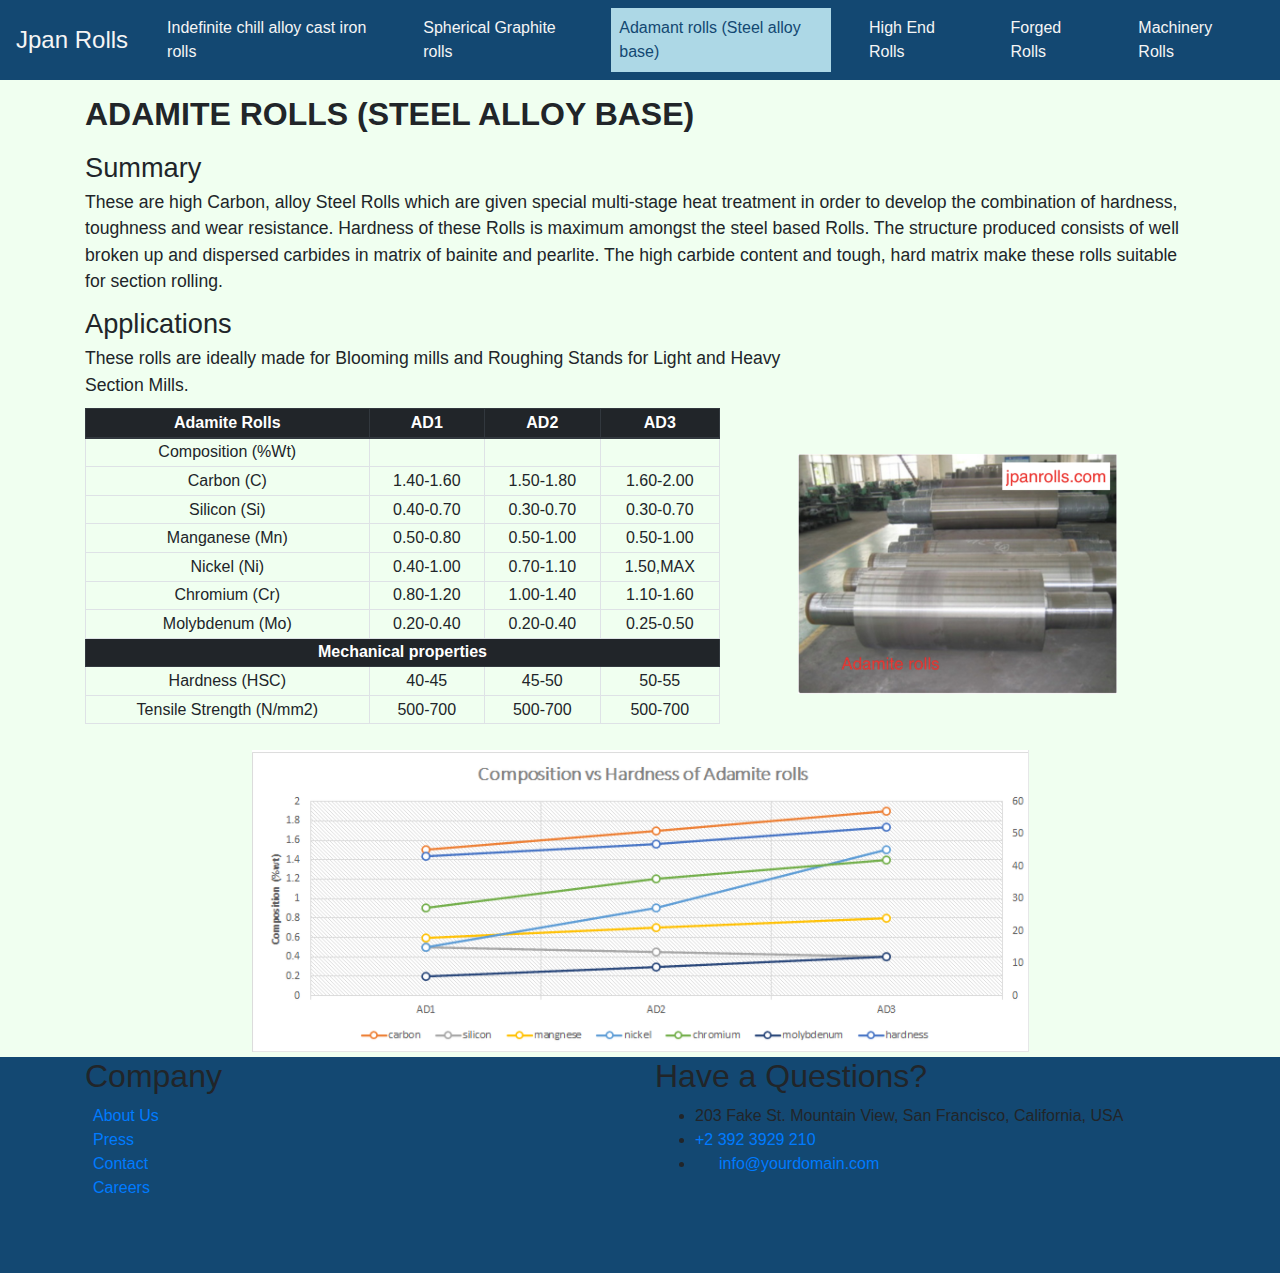
==== adamite/index.html @ 57337b40 "Added individual product pages" ====
<html lang="en">
<head>
    <meta charset="UTF-8">
    <meta name="viewport" content="width=device-width, initial-scale=1.0">
    <title>Jpan Rolls</title>

    <link rel="stylesheet" href="https://maxcdn.bootstrapcdn.com/bootstrap/4.0.0/css/bootstrap.min.css" integrity="sha384-Gn5384xqQ1aoWXA+058RXPxPg6fy4IWvTNh0E263XmFcJlSAwiGgFAW/dAiS6JXm" crossorigin="anonymous">
    <link rel="stylesheet" href="./style.css">

</head>
<body>


<nav class="navbar navbar-expand-lg navbar-light fixed-top" id="navbar">
    <a class="navbar-brand" href="#">Jpan Rolls</a>
    <button class="navbar-toggler" type="button" data-toggle="collapse" data-target="#navbarNavAltMarkup" aria-controls="navbarNavAltMarkup" aria-expanded="false" aria-label="Toggle navigation">
        <span class="navbar-toggler-icon"></span>
    </button>
    <div class="collapse navbar-collapse justify-content-center" id="navbarNavAltMarkup">
        <div class="navbar-nav">
            <a class="nav-item nav-link mr-2 ml-2" href="#">Indefinite chill alloy cast iron rolls <span class="sr-only">(current)</span></a>
            <a class="nav-item nav-link mr-2 ml-2" onclick="scrollto('about-us')">Spherical Graphite rolls</a>
            <a class="nav-item nav-link active mr-2 ml-2" onclick="scrollto('product-names')">Adamant rolls (Steel alloy base)</a>
            <a class="nav-item nav-link mr-2 ml-2" onclick="scrollto('performance')">High End Rolls</a>
            <a class="nav-item nav-link mr-2 ml-2" onclick="scrollto('quality')">Forged Rolls</a>
            <a class="nav-item nav-link mr-2 ml-2" onclick="scrollto('quality')">Machinery Rolls</a>
        </div>
    </div>
</nav>

<!-- <div class="landing mt-5">
    
    <div class="container lander-content">
        <h1 class="tagline">leading manufactures and suppliers of Rolls in india</h1>
    </div>
    
</div> -->

<!-- <div class="products-wrapper">
    <div class="row products-names  d-flex justify-content-center">
        <div class="col-6 product-box pdt-heading d-flex justify-content-center">
            <div class="row">
                <div class="col-12 d-flex justify-content-center pdt-number">
                    Products
                </div>
            </div>
        </div>

        <div class="col-3 product-box pdt-odd d-flex justify-content-center">
            <div class="row">
                <div class="col-12 d-flex justify-content-center pdt-number">
                    01
                </div>
                <div class="col-12 d-flex justify-content-center pdt-name">
                    Indefinite chill alloy cast iron rolls
                </div>
            </div>
        </div>

        <div class="col-3 product-box pdt-even d-flex justify-content-center">
            <div class="row">
                <div class="col-12 d-flex justify-content-center pdt-number">
                    02
                </div>
                <div class="col-12 d-flex justify-content-center pdt-name">
                    Spherical graphite rolls
                </div>
            </div>
        </div>

        <div class="col-3 product-box pdt-even d-flex justify-content-center">
            <div class="row">
                <div class="col-12 d-flex justify-content-center pdt-number">
                    03
                </div>
                <div class="col-12 d-flex justify-content-center pdt-name">
                    Adamant rolls (Steel alloy base)
                </div>
            </div>
        </div>

        <div class="col-3 product-box pdt-odd d-flex justify-content-center">
            <div class="row">
                <div class="col-12 d-flex justify-content-center pdt-number">
                    04
                </div>
                <div class="col-12 d-flex justify-content-center pdt-name">
                    High end rolls: Tungsten carbide rolls & HSS rolls

                </div>
            </div>
        </div>

        <div class="col-3 product-box pdt-even d-flex justify-content-center">
            <div class="row">
                <div class="col-12 d-flex justify-content-center pdt-number">
                    05
                </div>
                <div class="col-12 d-flex justify-content-center pdt-name">
                    Forged Rolls
                </div>
            </div>
        </div>

        <div class="col-3 product-box pdt-odd d-flex justify-content-center">
            <div class="row">
                <div class="col-12 d-flex justify-content-center pdt-number">
                    06
                </div>
                <div class="col-12 d-flex justify-content-center pdt-name">
                    Machinery rolls 
                </div>
            </div>
        </div>
    </div>
</div> -->

<!-- <div class="products-wrapper-1 mb-5" id="product-names">
    <div class="row products-names d-flex justify-content-center">
        <div class="col-3 product-box pdt-heading d-flex justify-content-center">
            <div class="row">
                <div class="col-12 d-flex justify-content-center pdt-number">
                    Products
                </div>
            </div>
        </div>

        <div class="col-3 product-box d-flex justify-content-center">
            <div class="row">
                <div class="col-12 pdt-odd d-flex justify-content-center" onclick="showInfo(1)">
                    <div class="row d-flex justify-content-center">
                        <div class="col-12 d-flex justify-content-center pdt-number">
                            01
                        </div>
                        <div class="col-12 d-flex justify-content-center pdt-name">
                            Indefinite chill alloy cast iron rolls
                        </div>
                    </div>
                </div>

                <div class="col-12 pdt-even d-flex justify-content-center" onclick="showInfo(4, 5)">
                    <div class="row d-flex justify-content-center">
                        <div class="col-12 d-flex justify-content-center pdt-number">
                            04
                        </div>
                        <div class="col-12 d-flex justify-content-center pdt-name">
                            High end rolls: Tungsten carbide rolls & HSS rolls
                        </div>
                    </div>
                </div>
            </div>
        </div>

        <div class="col-3 product-box d-flex justify-content-center">
            <div class="row">
                <div class="col-12 pdt-even d-flex justify-content-center" onclick="showInfo(2)">
                    <div class="row d-flex justify-content-center">
                        <div class="col-12 d-flex justify-content-center pdt-number">
                            02
                        </div>
                        <div class="col-12 d-flex justify-content-center pdt-name">
                            Spherical Graphite rolls
                        </div>
                    </div>
                </div>

                <div class="col-12 pdt-odd d-flex justify-content-center" onclick="showInfo(6)">
                    <div class="row d-flex justify-content-center">
                        <div class="col-12 d-flex justify-content-center pdt-number">
                            05
                        </div>
                        <div class="col-12 d-flex justify-content-center pdt-name">
                            Forged Rolls
                        </div>
                    </div>
                </div>
            </div>
        </div>

        <div class="col-3 product-box d-flex justify-content-center">
            <div class="row">
                <div class="col-12 pdt-odd d-flex justify-content-center" onclick="showInfo(3)">
                    <div class="row d-flex justify-content-center">
                        <div class="col-12 d-flex justify-content-center pdt-number">
                            03
                        </div>
                        <div class="col-12 d-flex justify-content-center pdt-name">
                            Adamant rolls (Steel alloy base) 
                        </div>
                    </div>
                </div>

                <div class="col-12 pdt-even d-flex justify-content-center" onclick="showInfo(7)">
                    <div class="row d-flex justify-content-center">
                        <div class="col-12 d-flex justify-content-center pdt-number">
                            06
                        </div>
                        <div class="col-12 d-flex justify-content-center pdt-name">
                            Machinery rolls 
                        </div>
                    </div>
                </div>
            </div>
        </div>

    </div>
</div> -->

<div class="pdt-info-wrapper">
    <div class="container">
        <div class="row">
            <!-- <div class="col-12 pdt-info-heading-main d-flex justify-content-center my-3">
                Our Products
            </div> -->
            <div class="col-12 pdts-info-container">
                <!-- <div class="row indi-pdt" id="pdt-1">
                    <div class="col-12 pdt-title align-self-center">
                        Indefinite Chill Alloy cast Iron rolls
                    </div>
                    
                    <div class="col-12 pdt-info align-self-center">
                        <div class="summary-name">Summary</div>
                        <div class="summary-content">
                            The surface of these Rolls have Chill with various alloys and are cast iron based. 
                            The matrix structure is pearlitic or bainitic depending on the alloys and its percentage. 
                            High alloy content gives uniform carbide distribution and fine deposits of graphite on the microstructure.  
                            The size, shape and distribution of the graphite together with carbide content is controlled by the chilling effect and the alloy content. 
                            The addition of alloys such as manganese, nickel, chromium and molybdenum changes the matrix structure from pearlitic, bainite, to martensitic. 
                            Presence of these alloys produces rolls with restricted hardness dropped along the cross sections.
                        </div>
                    </div>

                    <div class="col-8 pdt-appli align-self-center">
                        <div class="appli-name">Applications</div>
                        <div class="appli-content">
                            It can be used in intermediate and finishing stands for bar, sections and wire rod mills.
                            These rolls produce excellent results in plate and section finishing.
                        </div>

                        <div class="sizeLim-name">Size Limitations</div>
                        <div class="sizeLim-content">
                            <ul>
                                <li>Maximum :600 mm diameter</li>
                                <li>Minimum :150 mm diameter</li>
                            </ul>
                        </div>
                    </div>
                    
                    <div class="col-7 mr-5 pdt-data  align-self-center">
                        <table class="table table-sm table-hover table-bordered">
                            <thead class="thead-dark">
                                <tr>
                                    <th>Indefinite Chilled Cast Iron Rolls</th>
                                    <th>ICR1</th>
                                    <th>ICR2</th>
                                    <th>ICR3</th>
                                </tr>
                            </thead>
                            <tbody>
                                <thead class="thead-dark">
                                    <tr>
                                        <th scope="col" colspan="4">Composition (%wt)</th>
                                    </tr>
                                    </thead>
                                <tbody>
                                <tr>
                                    <td>Carbon (C)</td>
                                    <td>2.90-3.30</td>
                                    <td>3.00-3.30</td>
                                    <td>3.20-3.50</td>
                                </tr>
                                <tr>
                                    <td>Silicon (Si)</td>
                                    <td>0.80, MAX</td>
                                    <td>0.80, MAX</td>
                                    <td>0.80, MAX</td>
                                </tr>
                                <tr>
                                    <td>Nickel (Ni)</td>
                                    <td>0.50-0.80</td>
                                    <td>0.80-1.20</td>
                                    <td>1.20-1.50</td>
                                </tr>
                                <tr>
                                    <td>Chromium (Cr)</td>
                                    <td>0.50-1.00</td>
                                    <td>1.00, MAX</td>
                                    <td>1.00, MAX</td>
                                </tr>
                                <tr>
                                    <td>Molybdenum (Mo)</td>
                                    <td>0.10-0.30</td>
                                    <td>0.10-0.30</td>
                                    <td>0.10-0.30</td>
                                </tr>
                                <tr>
                                    <td>Manganese (Mn)</td>
                                    <td>0.20-0.40</td>
                                    <td>0.20-0.40</td>
                                    <td>0.20-0.40</td>
                                </tr>
                                <thead class="thead-dark">
                                    <tr>
                                        <th scope="col" colspan="4">Mechanical Properties</th>
                                    </tr>
                                    </thead>
                                <tbody>
                                <tr>
                                    <td>Hardness (HSC)</td>
                                    <td>55-60</td>
                                    <td>60-65</td>
                                    <td>65-70</td>
                                </tr>
                                <tr>
                                    <td>Tensile Strength (N/mm2)</td>
                                    <td colspan="3">250-400</td>
                                </tr>
                            </tbody>
                        </table>
                    </div>

                    <div class="col-4 pdt-img align-self-center">
                        <img src="../images/pdt-1-img.png" alt="pdt-1-image">
                    </div>

                    <div class="col-12 d-flex justify-content-center pdt-graph align-self-center">
                        <img src="../images/pdt-1-graph.png" alt="pdt-1-graph" srcset="">
                    </div>
                </div> -->

                <!-- <div class="row indi-pdt hide" id="pdt-2">
                    <div class="col-12 pdt-title align-self-center">
                        Spherical Graphite rolls 
                    </div>
                    
                    <div class="col-12 pdt-info align-self-center">
                        <div class="summary-name">Summary</div>
                        <div class="summary-content">
                            These are one of the most versatile materials now-a-days. 
                            In this, free carbon takes the shape of spheroids or nodules, thereby eliminating the notch effect of flake graphite and improving upon the mechanical properties of the cast iron. 
                            Because of excellent mechanical & material properties these metal rolls are capable of withstanding heavy loads and hence these Rolls are used in various mills that produce different products. 
                            Sufficient water cooling is a necessity for satisfactory performance.
                            <br>
                            Depending upon the required mechanical properties, i.e. wear resistance, roll hardness, strength of rolls, wide range of rolls are there:
                            <br>
                            <ol>
                                <li> <b>Pearlitic:</b> These are basically a combination of free carbide and hard matrix. 
                                    These characteristics give the roll good hardness penetration.
                                </li>
                                <li> <b>Bainitic Acicular:</b> These rolls are stronger and more wear resistant than S.G. Pearlitic rolls; and are capable of a higher hardness, especially in depth. 
                                    These properties are produced by increasing the alloy content mainly nickel, molybdenum and chromium modifying the matrix structure from pearlitic to an acicular form. 
                                </li>
                            </ol>
                            These rolls can be made by allowing Nickel, Molybdenum and Chromium for added strength and deep hardness penetration. 
                        </div>  
                    </div>

                    <div class="col-8 pdt-appli align-self-center">
                        <div class="appli-name">Applications</div>
                        <div class="appli-content">
                            <ul>
                                <li>Blooming, section and wire rod roughing.</li>
                                <li>Wire rod roughing and intermediate rolling.</li>
                                <li>Plate intermediate and finish rolling.</li>
                                <li>Roughing, intermediate and finishing for rail and structural mills.</li>
                                <li><b>S.G. Pearlitic: </b>  Suitable for small to medium sections billets, Rolling flat and wire rod.
                                </li>
                            </ul>
                        </div>
                    </div>
                    
                    <div class="col-7 mr-5 pdt-data  align-self-center">

                        <table class="table table-sm table-hover table-bordered">
                            <thead class="thead-dark">
                                <tr>
                                    <th>Sperical Graphite rolls</th>
                                    <th>Pearlitic</th>
                                    <th></th>
                                    <th>Acicular (specially TMT)</th>
                                    <th></th>
                                </tr>
                            </thead>
                            <tbody>
                                <tr class="thead-dark">
                                    <th></th>
                                    <th>SG-P1</th>
                                    <th>SG-P2</th>
                                    <th>SG-A1</th>
                                    <th>SG-A2</th>
                                </tr>
                                <tr class="thead-dark">
                                    <th colspan="5">Composition (%wt)</th>
                                </tr>
                                <tr>
                                    <td>Carbon (C)</td>
                                    <td>3-3.4</td>
                                    <td>3.2-3.5</td>
                                    <td>3.1-3.5</td>
                                    <td>3.1-3.5</td>
                                </tr>
                                <tr>
                                    <td>Manganese (Mn)</td>
                                    <td>0.3-0.6</td>
                                    <td>0.6-1</td>
                                    <td>0.5-0.8</td>
                                    <td>0.5-0.8</td>
                                </tr>
                                <tr>
                                    <td>Silicon (Si)</td>
                                    <td>1.5-2.2</td>
                                    <td>1.4-1.7</td>
                                    <td>1.3-2</td>
                                    <td>1.3-2</td>
                                </tr>
                                <tr>
                                    <td>Chromium (Cr)</td>
                                    <td>0.2-0.6</td>
                                    <td>0.3-0.6</td>
                                    
                                    <td>0.3-0.8</td>
                                    <td>0.3-0.8</td>
                                </tr>
                                <tr>
                                    <td>Nickel (Ni)</td>
                                    <td>1.4-1.8</td>
                                    <td>1.5-2</td>
                                    <td>2.6-3</td>
                                    <td>2.8-3.2</td>
                                </tr>
                                <tr>
                                    <td>Molybdenum (Mo)</td>
                                    <td>0.25-0.4</td>
                                    <td>0.35-0.55</td>
                                    <td>0.8-1.1</td>
                                    <td>0.8-1.1</td>
                                </tr>
                                <tr>
                                    <td>Sulfur (S)</td>
                                    <td>0.015-Max.</td>
                                    <td>0.015-Max.</td>
                                    <td>0.015-Max.</td>
                                    <td>0.015-Max.</td>
                                </tr>
                                <tr>
                                    <td>Phosphorus (P)</td>
                                    <td>0.1-Max.</td>
                                    <td>0.1-Max.</td>
                                    <td>0.075-Max.</td>
                                    <td>0.075-Max.</td>
                                </tr>
                                <tr class="thead-dark">
                                    <th colspan="5">Mechanical properties</th>
                                </tr>
                                <tr>
                                    <td>Hardness (Hsc)</td>
                                    <td>50-65</td>
                                    <td>60-65</td>
                                    <td>65-70</td>
                                    <td>70-75</td>
                                </tr>
                                <tr>
                                    <td>UTS Kgf/mm. Sq.</td>
                                    <td>50-60</td>
                                    <td>50-60</td>
                                    <td>50-70</td>
                                    <td>50-70</td>
                                </tr>
                            </tbody>
                        </table>
                    </div>

                    <div class="col-4 pdt-img align-self-center">
                        <img src="./images/pdt-1-img.png" alt="pdt-1-image">
                    </div>

                    <div class="col-12 d-flex justify-content-center pdt-graph align-self-center">
                        <img src="./images/pdt-2-graph.png" alt="pdt-2-graph" srcset="">
                    </div>
                </div> -->

                <div class="row indi-pdt" id="pdt-3">
                    <div class="col-12 pdt-title align-self-center" style="margin-top: 90px;">
                        Adamite Rolls (Steel Alloy Base)
                    </div>
                    
                    <div class="col-12 pdt-info align-self-center">
                        <div class="summary-name">Summary</div>
                        <div class="summary-content">
                            These are high Carbon, alloy Steel Rolls which are given special multi-stage heat treatment in order to develop the combination of hardness, toughness and wear resistance. 
                            Hardness of these Rolls is maximum amongst the steel based Rolls.
                            The structure produced consists of well broken up and dispersed carbides in matrix of bainite and pearlite.
                            The high carbide content and tough, hard matrix make these rolls suitable for section rolling.
                        </div>
                    </div>

                    <div class="col-8 pdt-appli align-self-center">
                        <div class="appli-name">Applications</div>
                        <div class="appli-content">
                            These rolls are ideally made for Blooming mills and Roughing Stands for Light and Heavy Section Mills.
                        </div>
                    </div>
                    
                    <div class="col-7 mr-5 pdt-data  align-self-center">
                        <table class="table table-sm table-hover table-bordered">
                            <thead class="thead-dark">
                                <tr>
                                    <th>Adamite Rolls</th>
                                    <th>AD1</th>
                                    <th>AD2</th>
                                    <th>AD3</th>
                                </tr>
                            </thead>

                            <tbody>
                                <tr>
                                    <td>Composition (%Wt)</td>
                                    <td></td>
                                    <td></td>
                                    <td></td>
                                </tr>
                                <tr>
                                    <td>Carbon (C)</td>
                                    <td>1.40-1.60</td>
                                    <td>1.50-1.80</td>
                                    <td>1.60-2.00</td>
                                </tr>
                                <tr>
                                    <td>Silicon (Si)</td>
                                    <td>0.40-0.70</td>
                                    <td>0.30-0.70</td>
                                    <td>0.30-0.70</td>
                                </tr>
                                <tr>
                                    <td>Manganese (Mn)</td>
                                    <td>0.50-0.80</td>
                                    <td>0.50-1.00</td>
                                    <td>0.50-1.00</td>
                                </tr>
                                <tr>
                                    <td>Nickel (Ni)</td>
                                    <td>0.40-1.00</td>
                                    <td>0.70-1.10</td>
                                    <td>1.50,MAX</td>
                                </tr>
                                <tr>
                                    <td>Chromium (Cr)</td>
                                    <td>0.80-1.20</td>
                                    <td>1.00-1.40</td>
                                    <td>1.10-1.60</td>
                                </tr>
                                <tr>
                                    <td>Molybdenum (Mo)</td>
                                    <td>0.20-0.40</td>
                                    <td>0.20-0.40</td>
                                    <td>0.25-0.50</td>
                                </tr>
                                <tr class="thead-dark">
                                    <th colspan="5">Mechanical properties</th>
                                </tr>
                                <tr>
                                    <td>Hardness (HSC)</td>
                                    <td>40-45</td>
                                    <td>45-50</td>
                                    <td>50-55</td>
                                </tr>
                                <tr>
                                    <td>Tensile Strength (N/mm2)</td>
                                    <td>500-700</td>
                                    <td>500-700</td>
                                    <td>500-700</td>
                                </tr>
                            </tbody>
                        </table>
                    </div>

                    <div class="col-4 pdt-img align-self-center">
                        <img src="../images/pdt-3-img.png" alt="pdt-3-image">
                    </div>

                    <div class="col-12 d-flex justify-content-center pdt-graph align-self-center">
                        <img src="../images/pdt-3-graph.png" alt="pdt-3-graph" srcset="">
                    </div>
                </div>

                <!-- <div class="row indi-pdt hide" id="pdt-4">
                    <div class="col-12 pdt-title align-self-center">
                        High End Rolls: Tungsten carbide rolls
                    </div>
                    
                    <div class="col-12 pdt-info align-self-center">
                        <div class="summary-name">Summary</div>
                        <div class="summary-content">
                            Tungsten Carbide rolls are used in the manufacture of mill rolls for extended life in applications where long rolling campaigns are required. 
                            Their extreme hardness makes them suitable for wire rods finishing blocks and some shaping applications.
                            The cemented carbides rolls are divided into the conventional WC-Co alloys and the corrosion resistant alloys with a mixed binder Co-Ni-Cr. 
                            The binder contents vary according to the specific requirements of the rolling mill. 
                            We also offer composite roll rings that are a combination of cemented carbide and steel. 
                            Unlike the relatively brittle cemented carbide rings, these composite rings open up a wide range of applications. 
                            These roll rings can be shrunk on the shaft without any clearance between the shaft and the ring, leading to an increased stiffness of the roll shaft and a higher rigidity of the system.
                            For the transmission of higher torques, keyways can be machined in the faces or in the inner diameter of these roll rings.
                            <br>
                            <br>
                            <b>We have strategic international collaboration to provide the best quality of these rolls to our customers. </b>
                        </div>
                    </div>

                    <div class="col-8 pdt-appli align-self-center">
                        <div class="appli-name">Applications</div>
                        <div class="appli-content">
                            It can be used in the intermediate stands and blocks with a 3-ring layout as well as stretch reducing tube mills.
                        </div>
                    </div>
                </div> -->

                <!-- <div class="row indi-pdt hide" id="pdt-5">
                    <div class="col-12 pdt-title align-self-center">
                        High End Rolls: High Speed Steel (HSS) rolls
                    </div>
                    
                    <div class="col-12 pdt-info align-self-center">
                        <div class="summary-name">Summary</div>
                        <div class="summary-content">
                            HSS Rolls, on account of the numerous advantages they offer over other rolls, are becoming increasingly popular among Steel Rolling Mills worldwide. 
                            HSS Rolls are successfully replacing other conventional rolls which were till date being used in bar mills, structural mills and strip mills. 
                            Since the HSS Rolls have a longer product life the mills using these rolls vouch for lower roll costs per tonne, less mill down time in turn an increase in overall production. 
                            High-Speed Steel (HSS) rolls are composed of high alloy and high carbon HSS outer shell with a nodular iron core. 
                            This type of molten metal for HSS is poured along the core material continuously or spun cast. 
                            HSS provides excellent hardness, wear resistance, and high-temperature properties.
                            <br>
                            <br>
                            <b>We have strategic international collaboration to provide the best quality of these rolls to our customers. </b>
                        </div>
                    </div>

                    <div class="col-8 pdt-appli align-self-center">
                        <div class="appli-name">Applications</div>
                        <div class="appli-content">
                            It can be used in hot strip mill finishing train, rod and bar mill finishing, and universal mill finishing.
                        </div>
                    </div>
                </div> -->

                <!-- <div class="row indi-pdt hide" id="pdt-6">
                    <div class="col-12 pdt-title align-self-center">
                        Forged Rolls
                    </div>
                    
                    <div class="col-12 pdt-info align-self-center">
                        <div class="summary-name">Summary</div>
                        <div class="summary-content">
                            Forging, where the material is hammered according to the customers sizes & requirements, is a process in which the ingot is heated in the furnace & then forged. 
                            The forging process helps in cohesiveness and strength by elongation of the grain structure, which results in material having much higher load bearing capacities as compared to casted material. 
                            Heat treatment is done in normalizing / annealing furnace and forgings are ultrasonically tested thereafter.

                        </div>
                    </div>

                    <div class="col-7 mr-5 pdt-data  align-self-center">
                        <table class="table table-sm table-hover table-bordered">
                            <thead class="thead-dark">
                                <tr>
                                    <th>Forged Rolls</th>
                                    <th>EN-8</th>
                                    <th>EN-9</th>
                                    <th>EN-19</th>
                                    <th>EN-24</th>
                                    <th>EN-31</th>
                                    <th>EN-42</th>
                                
                                </tr>
                            </thead>
                            <tbody>
                                <thead class="thead-dark">
                                    <tr>
                                        <th scope="col" colspan="7
                                        ">Composition (%wt)</th>
                                    </tr>
                                </thead>
                                <tr>
                                    <td>Carbon (C)</td>
                                    <td>0.35-0.45</td>
                                    <td>0.50-0.60</td>
                                    <td>0.35-0.45</td>
                                    <td>0.35-0.45</td>
                                    <td>0.90-1.20</td>
                                    <td>0.70-0.85</td>
                                </tr>
                                <tr>
                                    <td>Silicon (Si)</td>
                                    <td>0.10-0.35</td>
                                    <td>0.05-0.35</td>
                                    <td>0.10-0.35</td>
                                    <td>0.35-0.45</td>
                                    <td>0.35-0.45</td>
                                    <td>0.10-0.40</td>
                                </tr>
                                <tr>
                                    <td>Manganese (Mn)</td>
                                    <td>0.60-1.00</td>
                                    <td>0.50-0.80</td>
                                    <td>0.50-0.80</td>
                                    <td>0.45-0.70</td>
                                    <td>0.30-0.75</td>
                                    <td>0.55-0.75</td>
                                </tr>
                                <tr>
                                    <td>Sulphur (S)</td>
                                    <td>0.05</td>
                                    <td>0.04</td><td>0.04</td>
                                    <td>0.04</td>
                                    <td>0.04</td>
                                    <td>0.04</td>
                                </tr>
                                <tr>
                                    <td>Phosphorus (P)</td>
                                    <td>0.05</td>
                                    <td>0.04</td>
                                    <td>0.04</td>
                                    <td>0.04</td>
                                    <td>0.04</td>
                                    <td>0.04</td>
                                </tr>
                                <tr>
                                    <td>Nickel (Ni)</td>
                                    <td>-</td>
                                    <td>-</td>
                                    <td>-</td>
                                    <td>1.30-1.80</td>
                                    <td>-</td>
                                    <td>-</td>
                                </tr>
                                <tr>
                                    <td>Chromium (Cr)</td>
                                    <td>-</td>
                                    <td>-</td>
                                    <td>0.90-1.40</td>
                                    <td>0.90-1.40</td>
                                    <td>1.00-1.60</td>
                                    <td>-</td>
                                </tr>
                                <tr>
                                    <td>Molybdenum (Mo)</td>
                                    <td>-</td>
                                    <td>-</td>
                                    <td>0.20-0.40</td>
                                    <td>0.20-0.35</td>
                                    <td>-</td>
                                    <td>-</td>
                                </tr>
                            </tbody>
                        </table>
                    </div>

                    <div class="col-4 pdt-img align-self-center">
                        <img src="./images/pdt-5-img.png" alt="pdt-5-image">
                    </div>
                </div> -->

                <!-- <div class="row indi-pdt hide" id="pdt-7">
                    <div class="col-12 pdt-title align-self-center">
                        Machinery Rolls
                    </div>
                    
                    <div class="col-12 pdt-info align-self-center">
                        <div class="summary-name">Rolls for Rubber Industry</div>
                        <div class="summary-content">
                            The main properties required for these Rolls is high thermal conductivity, high tensile strength and wear resistance. 
                            Clear Chill Rolls are preferred for mixing, calendaring and cracking of rubber material for production of tires, rubber profiles, rubber products etc.
                        </div>
                    </div>

                    <div class="col-4 pdt-appli align-self-center">
                        <div class="appli-name">Applications</div>
                        <div class="appli-content">
                            <ul>
                                <li>Mixing</li>
                                <li>Calendaring</li>
                                <li>CrackinG</li>
                            </ul>
                        </div>
                    </div>
                    <div class="col-4 pdt-appli align-self-center">
                        <div class="appli-name">Uses for production</div>
                        <div class="appli-content">
                            <ul>
                                <li>Tires</li>
                                <li>Rubber profiles</li>
                                <li>Rubber products</li>
                            </ul>
                        </div>
                    </div>
                    <div class="col-4 pdt-appli align-self-center">
                        <div class="sizeLim-name">Size Limitations</div>
                        <div class="sizeLim-content">
                            <ul>
                                <li>Maximum :600 mm diameter</li>
                                <li>Minimum :150 mm diameter</li>
                            </ul>
                        </div>
                    </div>

                    <div class="col-12 pdt-info align-self-center">
                        <div class="summary-name">Rolls for Paper Industry</div>
                        <div class="summary-content">
                            The main properties required for these Rolls is corrosion resistance and uniform wear resistance. 
                            These Rolls are special Alloy Cast Chill Rolls type that have fine pearlite/bainite in the matrix that help give these Rolls great mechanical properties. 
                            These Rolls can me manufactured with hardness range between 60 – 75 HSC as application demands. 
                            These are also accurately dynamically balanced and have an anti-slip surface as they are subjected to very high RPM.
                        </div>
                    </div>

                    <div class="col-4 pdt-appli align-self-center">
                        <div class="appli-name">Applications</div>
                        <div class="appli-content">
                            <ul>
                                <li>Calender Mills</li>
                            </ul>
                        </div>
                    </div>
                    <div class="col-8 pdt-appli align-self-center">
                        <div class="appli-name">Roll Material selection for Rubber and Paper Industry</div>
                        <div class="appli-content">
                            <ul>
                                <li>Chill Cast Iron Rolls</li>
                                <li>Alloy Cast Iron Rolls</li>
                                <li>Nodular Iron Rolls</li>
                            </ul>
                        </div>
                    </div>

                    <div class="col-12 pdt-info align-self-center">
                        <div class="summary-name">Rolls for Food Industry</div>
                        <div class="summary-content">
                            The main properties required for these Rolls is hardness, crack resistance and long life. 
                            Indefinite chilled cast iron Rolls are preferred that have uniform Chill with chill depth between 12-15mm in most applications(Higher Chill also offered depending on application).
                        </div>
                    </div>

                    <div class="col-4 pdt-appli align-self-center">
                        <div class="appli-name">Applications</div>
                        <div class="appli-content">
                            <ul>
                                <li>Cracking</li>
                                <li>Crushing</li>
                                <li>Milling</li>
                                <li>Mixing</li>
                            </ul>
                        </div>
                    </div>
                    <div class="col-8 pdt-appli align-self-center">
                        <div class="appli-name">Processing of items such as</div>
                        <div class="appli-content">
                            <ul>
                                <li>Flour</li>
                                <li>Cereal</li>
                                <li>Salt</li>
                                <li>Cattle-feed</li>
                                <li>Edible-oil</li>
                                <li>Chocolate</li>
                                <li>Cocoa</li>
                            </ul>
                        </div>
                    </div>
                </div> -->

            </div>
        </div>
    </div>
</div>

<!-- <div class="performance-wrapper mt-5" id="performance">
    <div class="container">
        <div class="row">
            <div class="col-3 justify-content-center">
                <h2 class="number">26+</h2>
                <h5 class="text">Years</h5>
            </div>

            <div class="col-3 justify-content-center">
                <h2 class="number">26+</h2>
                <h5 class="text">Years</h5>
            </div>

            <div class="col-3 justify-content-center">
                <h2 class="number">26+</h2>
                <h5 class="text">Years</h5>
            </div>

            <div class="col-3 justify-content-center">
                <h2 class="number">26+</h2>
                <h5 class="text">Years</h5>
            </div>
        </div>
    </div>
</div> -->

<!-- <div class="about-wrapper mt-5" id="about-us">
    <div class="container">
        <div class="row">
            <div class="col-12 about-heading d-flex justify-content-center">
                About Us
            </div>

            <div class="col-4 about-img align-self-center">
                <img src="./images/aboutuspng.png" alt="">
            </div>

            <div class="col-8 about-content">
                <div class="container">
                    JPan Rolls India is one of India’s leading rolls manufacturer and supplier. 
                    We are a group with manufacturing arms in Refrigeration and air conditioning products, Coal Distribution and other farming equipment. 
                    Our rolls manufacturing arm was established in 1995  and HVAC manufacturing was established in 1990. 
                    The rolls manufacturing is now equipped with integrated facilities of automated machineries, foundries, machine shops and heat treatment  sections.
                    <br>
                    Our Directors are engineers from top institutes like  IIT Bombay, SRM Chennai, which enables us to provide our customers with the best of  Quality by adoption of latest  technical equipment, machineries and casting procedures.  
                    Situated in Malerkotla, comprising 5000 sq mtrs, we have a total capacity of 3000-5000 MT per annum. 
                    With a vision of building best products and long term relations with customers based on trust and quality, we are  becoming one of the leading and prominent manufacturers and exporters of Quality rolls in India. 
                    <br>
                    We employ state of the art Foundry, Machinery and Industry expertise to secure ourselves as an established manufacturers of steel and iron rollers across the world. 
                    Materials ranging from spheroidal graphite pearlitic, spheroidal graphite acicular, indefinite chill cast iron, and double poured chilled cast iron. 
                    In the interest of our clients, We also have strategic partnerships with HSS Roll manufacturers and Tungsten Carbide rolls across borders to provide best rolling solutions. 
                    JPan Rolls strives to provide the finest quality rolls with Slogan ‘’Delivering Confidence”. 
                    <br>
                    With years passing, We have allied with many International companies across the world for R&D, procurements, Quality checks.
                </div>
            </div>
        </div>
    </div>
</div> -->

<!-- <div class="quality-wrapper my-5">
    <div class="container">
        <div class="row">
            <div class="col-12 quality-heading d-flex justify-content-center" id="quality">
                Quality
            </div>
            <div class="col-8 quality-content">
                <div class="container">
                    We Are Determined To Win Patronage Of Our Customers, Suppliers And Employees With Long Lasting Relationship By:
                    <ul>
                        <li>
                            Understanding customers requirement properly
                        </li>
                        <li>
                            Use of prime quality raw materials
                        </li>
                        <li>
                            Defined process control at each stage of manufacturing
                        </li>
                        <li>
                            Upgrading of our capabilities
                        </li>
                        <li>
                            Training and motivating employees
                        </li>
                        <li>
                            Cost consciousness
                        </li>
                        <li>
                            Exploring and meeting global opportunities with applicable standards.
                        </li>
                        <li>
                            Implementation and continual improvement of quality management system.
                        </li>
                    </ul>
                    Our Quality system is accredited to the internationally recognized quality standard BSl - ISO 9001:2000 
                    As a minimum, cast analysis, hardness ultrasonic and dimensional assessments are carried out, but a whole range of supplementary special product and process checks are also used. 
                    This recognition of a strong Quality assurance ethic is a clear reminder of our commitment to provide customers with a high integrity product at all times and remains an important keystone of our business policy.
                </div>
            </div>
            <div class="col-4 quality-img">
                <img src="./images/quality.png" alt="quality-img">
            </div>
        </div>
    </div>
</div> -->

<footer>
    <div class="container">
      <div class="row mb-5">
        <div class="col-md">
           <div class="ftco-footer-widget mb-4">
            <h2 class="ftco-heading-2">Company</h2>
            <ul class="list-unstyled">
              <li><a href="#"><span class="fa fa-chevron-right mr-2"></span>About Us</a></li>
              <li><a href="#"><span class="fa fa-chevron-right mr-2"></span>Press</a></li>
              <li><a href="#"><span class="fa fa-chevron-right mr-2"></span>Contact</a></li>
              <li><a href="#"><span class="fa fa-chevron-right mr-2"></span>Careers</a></li>
            </ul>
          </div>
        </div>
        <div class="col-md">
          <div class="ftco-footer-widget mb-4">
              <h2 class="ftco-heading-2">Have a Questions?</h2>
              <div class="block-23 mb-3">
                <ul>
                  <li><span class="icon fa fa-map"></span><span class="text">203 Fake St. Mountain View, San Francisco, California, USA</span></li>
                  <li><a href="#"><span class="icon fa fa-phone"></span><span class="text">+2 392 3929 210</span></a></li>
                  <li><a href="#"><span class="icon fa fa-envelope pr-4"></span><span class="text">info@yourdomain.com</span></a></li>
                </ul>
              </div>
          </div>
        </div>
      </div>
      <div class="row">
        <div class="col-md-12 text-center">
        </div>
      </div>
    </div>
  </footer>



<script src="https://code.jquery.com/jquery-3.2.1.slim.min.js" integrity="sha384-KJ3o2DKtIkvYIK3UENzmM7KCkRr/rE9/Qpg6aAZGJwFDMVNA/GpGFF93hXpG5KkN" crossorigin="anonymous"></script>
<script src="https://cdnjs.cloudflare.com/ajax/libs/popper.js/1.12.9/umd/popper.min.js" integrity="sha384-ApNbgh9B+Y1QKtv3Rn7W3mgPxhU9K/ScQsAP7hUibX39j7fakFPskvXusvfa0b4Q" crossorigin="anonymous"></script>
<script src="https://maxcdn.bootstrapcdn.com/bootstrap/4.0.0/js/bootstrap.min.js" integrity="sha384-JZR6Spejh4U02d8jOt6vLEHfe/JQGiRRSQQxSfFWpi1MquVdAyjUar5+76PVCmYl" crossorigin="anonymous"></script>

</body>
</html>
---- adamite/style.css ----
html{
    scroll-behavior: smooth;
}

body{
    background-color: honeydew;
}

nav.navbar{
    background-color: #134872;
}

nav.navbar .navbar-brand{
    font-size: 1.5rem;
    color: whitesmoke;
}

.navbar-nav .nav-item {
    margin: 0 15px !important;
    font-size: 1rem;
    color: whitesmoke !important;
    transition: all 0.1s ease-in-out;
}

.navbar-nav .nav-item.active {
    background-color: lightblue;
    color: #134872 !important;
}

.navbar-nav .nav-item:hover{
    border-bottom: 3px solid black;
}

.landing{
    background-image: url(./images/landing-img-final.png);
    height: 60%;
    background-attachment: fixed;
    background-position: center;
    background-repeat: no-repeat;
    background-size: cover;
    position: relative;
}

.landing .lander-content{
    height: 60%;
    padding: 10% 5%;
}

.landing .tagline{
    font-size: 3.3rem;
    color: #134872;
    font-variant: small-caps;
    font-weight: 750;
}

.landing .caption{
    font-size: 2.1rem;
    color: green;
}

.landing .product-btn{
    position: absolute;
    bottom: 10px;
    margin: 0 auto;
}

/* .products-wrapper .products-names .product-box{
    height: 300px;
    width: 300px;
    color: whitesmoke;
}

.pdt-odd{
    background-color: #ed1c24;
}

.pdt-even{
    background-color: #134872;
}

.pdt-heading{
    background-color: gray;
    align-items: center;
    text-transform: uppercase;
}

.products-wrapper .products-names .pdt-number{
    font-size: 3rem;
    font-weight: 700;
    align-items: center;
    text-align: center;
}

.products-wrapper .products-names .pdt-name{
    font-size: 2rem;
    text-align: center;
} */

.products-wrapper-1 .products-names .product-box{
    height: 600px;
    width: 300px;
    color: whitesmoke;
}

.pdt-odd{
    background-color: #ed1c24;
}

.pdt-even{
    background-color: #134872;
}

.pdt-heading{
    background-color: gray;
    align-items: center;
    text-transform: uppercase;
}

.products-wrapper-1 .pdt-heading div.pdt-number{
    font-size: 3.5rem;
}

.products-wrapper-1 .products-names .pdt-number{
    font-size: 3rem;
    font-weight: 700;
    align-items: center;
    text-align: center;
}

.products-wrapper-1 .products-names .pdt-name{
    font-size: 2rem;
    text-align: center;
}

.pdt-info-wrapper .pdt-info-heading-main{
    font-size: 3rem;
    font-weight: 700;
    text-transform: uppercase;
}

.pdt-info-wrapper .pdts-info-container > div > div {
    margin: 5px 0px;
}

.pdt-info-wrapper .pdts-info-container .pdt-title{
    text-transform: uppercase;
    font-size: 2rem;
    font-weight: 650;
}

.pdt-info-wrapper .pdts-info-container .pdt-info .summary-name{
    text-transform: capitalize;
    font-size: 1.7rem;
    font-weight: 500;
}

.pdt-info-wrapper .pdts-info-container .pdt-info .summary-content{
    font-size: 1.1rem;
}

.pdt-info-wrapper .pdts-info-container .pdt-appli .appli-name, .sizeLim-name{
    text-transform: capitalize;
    font-size: 1.7rem;
    font-weight: 500;
}

.pdt-info-wrapper .pdts-info-container .pdt-appli .appli-content, .sizeLim-content{
    font-size: 1.1rem;
}

.pdt-info-wrapper .pdts-info-container .pdt-img img{
    height: 240px;
    width: auto;
}

/* .pdt-info-wrapper .pdts-info-container .pdt-graph img{
    width: 400px;
    height: 400px;
} */

.pdt-data table *{
    text-align: center;
}


.performance-wrapper{
    background-color: rgba(243, 212, 172, 0.966);
}

.performance-wrapper .number{
    font-size: 3.5rem;
}

.performance-wrapper .text{
    font-size: 1.1rem;
    justify-content: center;
    align-items: center;
    text-transform: uppercase;
}

.about-wrapper{
    background-color: honeydew;
}

.about-wrapper .about-heading{
    font-size: 3rem;
    font-weight: 700;
    text-transform: uppercase;
}

.about-wrapper .about-content{
    font-size: 1.1rem;
}

.about-wrapper .about-img img{
    height: 350px;
    width: auto;
}

.quality-wrapper{
    background-color: honeydew;
}

.quality-wrapper .quality-heading{
    font-size: 3rem;
    font-weight: 700;
    text-transform: uppercase;
}

.quality-wrapper .quality-content{
    font-size: 1.1rem;
}

.quality-wrapper .quality-img img{
    height: 450px;
    width: auto;
}

.pdts-info-container .hide{
    display: none;
}

footer{
    background-color: #134872;
}
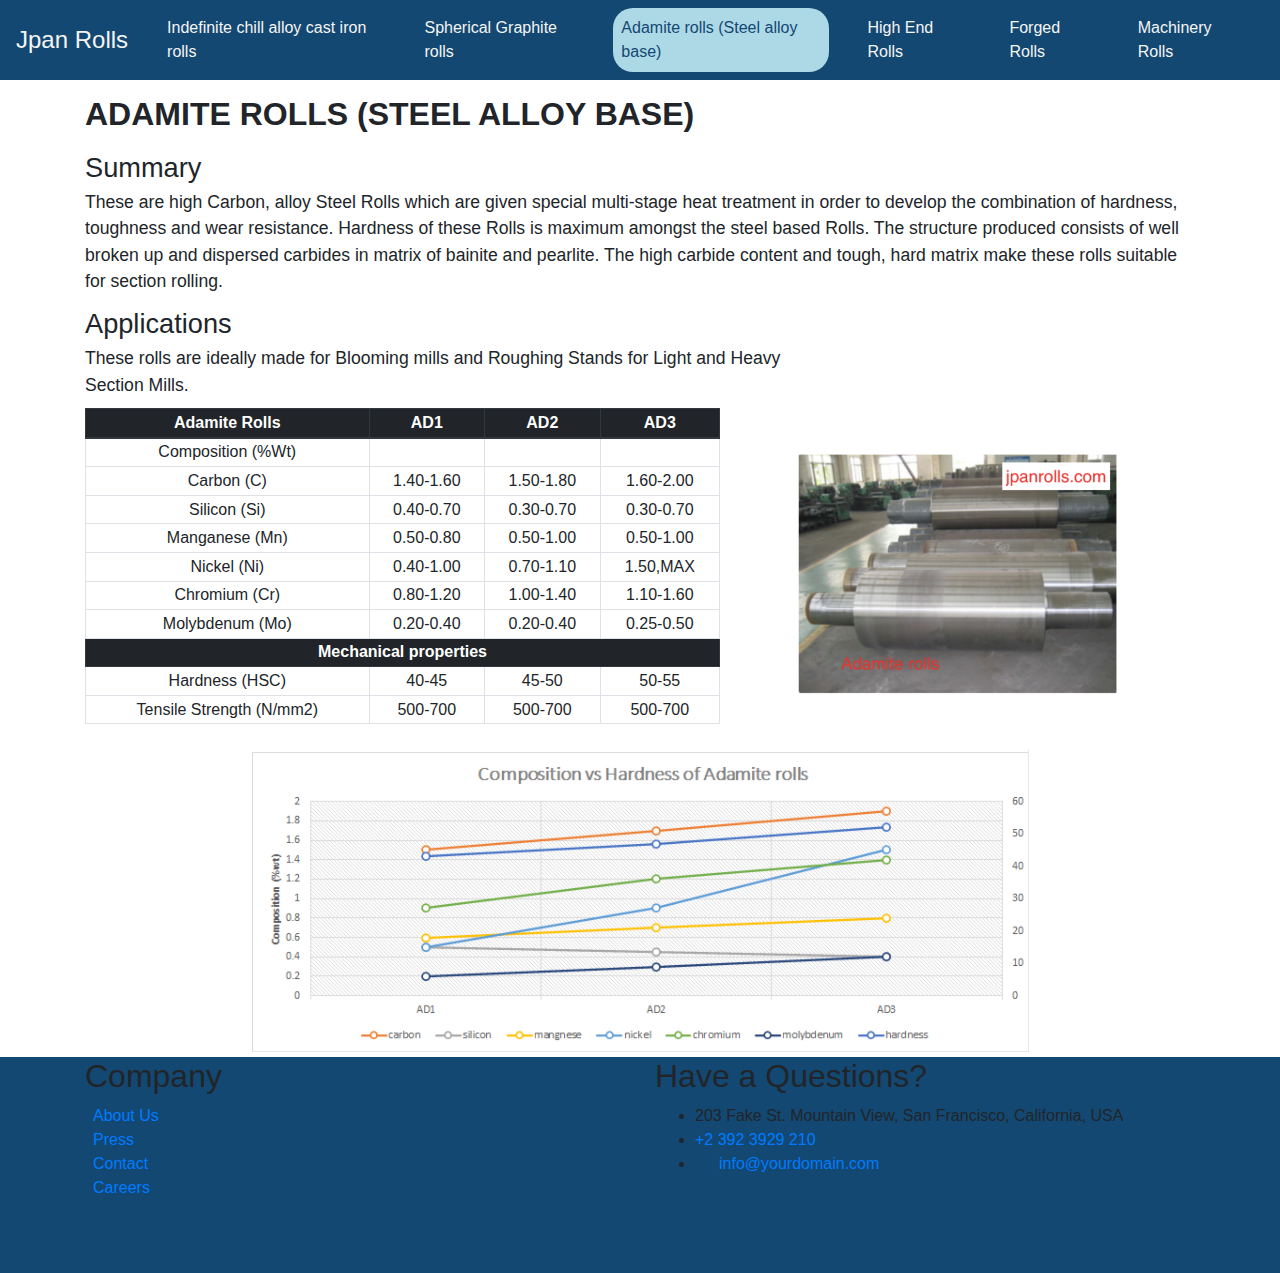
==== commit 3cfcb897: "Modified pages. Modified hyperlinks" ====
--- a/adamite/index.html
+++ b/adamite/index.html
@@ -12,18 +12,18 @@
 
 
 <nav class="navbar navbar-expand-lg navbar-light fixed-top" id="navbar">
-    <a class="navbar-brand" href="#">Jpan Rolls</a>
+    <a class="navbar-brand" href="../index.html">Jpan Rolls</a>
     <button class="navbar-toggler" type="button" data-toggle="collapse" data-target="#navbarNavAltMarkup" aria-controls="navbarNavAltMarkup" aria-expanded="false" aria-label="Toggle navigation">
         <span class="navbar-toggler-icon"></span>
     </button>
     <div class="collapse navbar-collapse justify-content-center" id="navbarNavAltMarkup">
         <div class="navbar-nav">
-            <a class="nav-item nav-link mr-2 ml-2" href="#">Indefinite chill alloy cast iron rolls <span class="sr-only">(current)</span></a>
-            <a class="nav-item nav-link mr-2 ml-2" onclick="scrollto('about-us')">Spherical Graphite rolls</a>
-            <a class="nav-item nav-link active mr-2 ml-2" onclick="scrollto('product-names')">Adamant rolls (Steel alloy base)</a>
-            <a class="nav-item nav-link mr-2 ml-2" onclick="scrollto('performance')">High End Rolls</a>
-            <a class="nav-item nav-link mr-2 ml-2" onclick="scrollto('quality')">Forged Rolls</a>
-            <a class="nav-item nav-link mr-2 ml-2" onclick="scrollto('quality')">Machinery Rolls</a>
+            <a class="nav-item nav-link mr-2 ml-2" href="/indefinite chill alloy/index.html">Indefinite chill alloy cast iron rolls <span class="sr-only">(current)</span></a>
+            <a class="nav-item nav-link mr-2 ml-2" href="/spherical graphite/index.html">Spherical Graphite rolls</a>
+            <a class="nav-item nav-link active mr-2 ml-2" href="#">Adamite rolls (Steel alloy base)</a>
+            <a class="nav-item nav-link mr-2 ml-2" href="/high end/index.html">High End Rolls</a>
+            <a class="nav-item nav-link mr-2 ml-2" href="/forged/index.html">Forged Rolls</a>
+            <a class="nav-item nav-link mr-2 ml-2" href="/machinery/index.html">Machinery Rolls</a>
         </div>
     </div>
 </nav>
--- a/adamite/style.css
+++ b/adamite/style.css
@@ -1,9 +1,5 @@
 html{
     scroll-behavior: smooth;
-}
-
-body{
-    background-color: honeydew;
 }
 
 nav.navbar{
@@ -13,6 +9,10 @@
 nav.navbar .navbar-brand{
     font-size: 1.5rem;
     color: whitesmoke;
+}
+
+nav.navbar .navbar-brand:hover{
+    color: white;
 }
 
 .navbar-nav .nav-item {
@@ -25,10 +25,7 @@
 .navbar-nav .nav-item.active {
     background-color: lightblue;
     color: #134872 !important;
-}
-
-.navbar-nav .nav-item:hover{
-    border-bottom: 3px solid black;
+    border-radius: 20px;
 }
 
 .landing{
@@ -198,10 +195,6 @@
     text-transform: uppercase;
 }
 
-.about-wrapper{
-    background-color: honeydew;
-}
-
 .about-wrapper .about-heading{
     font-size: 3rem;
     font-weight: 700;
@@ -217,10 +210,6 @@
     width: auto;
 }
 
-.quality-wrapper{
-    background-color: honeydew;
-}
-
 .quality-wrapper .quality-heading{
     font-size: 3rem;
     font-weight: 700;
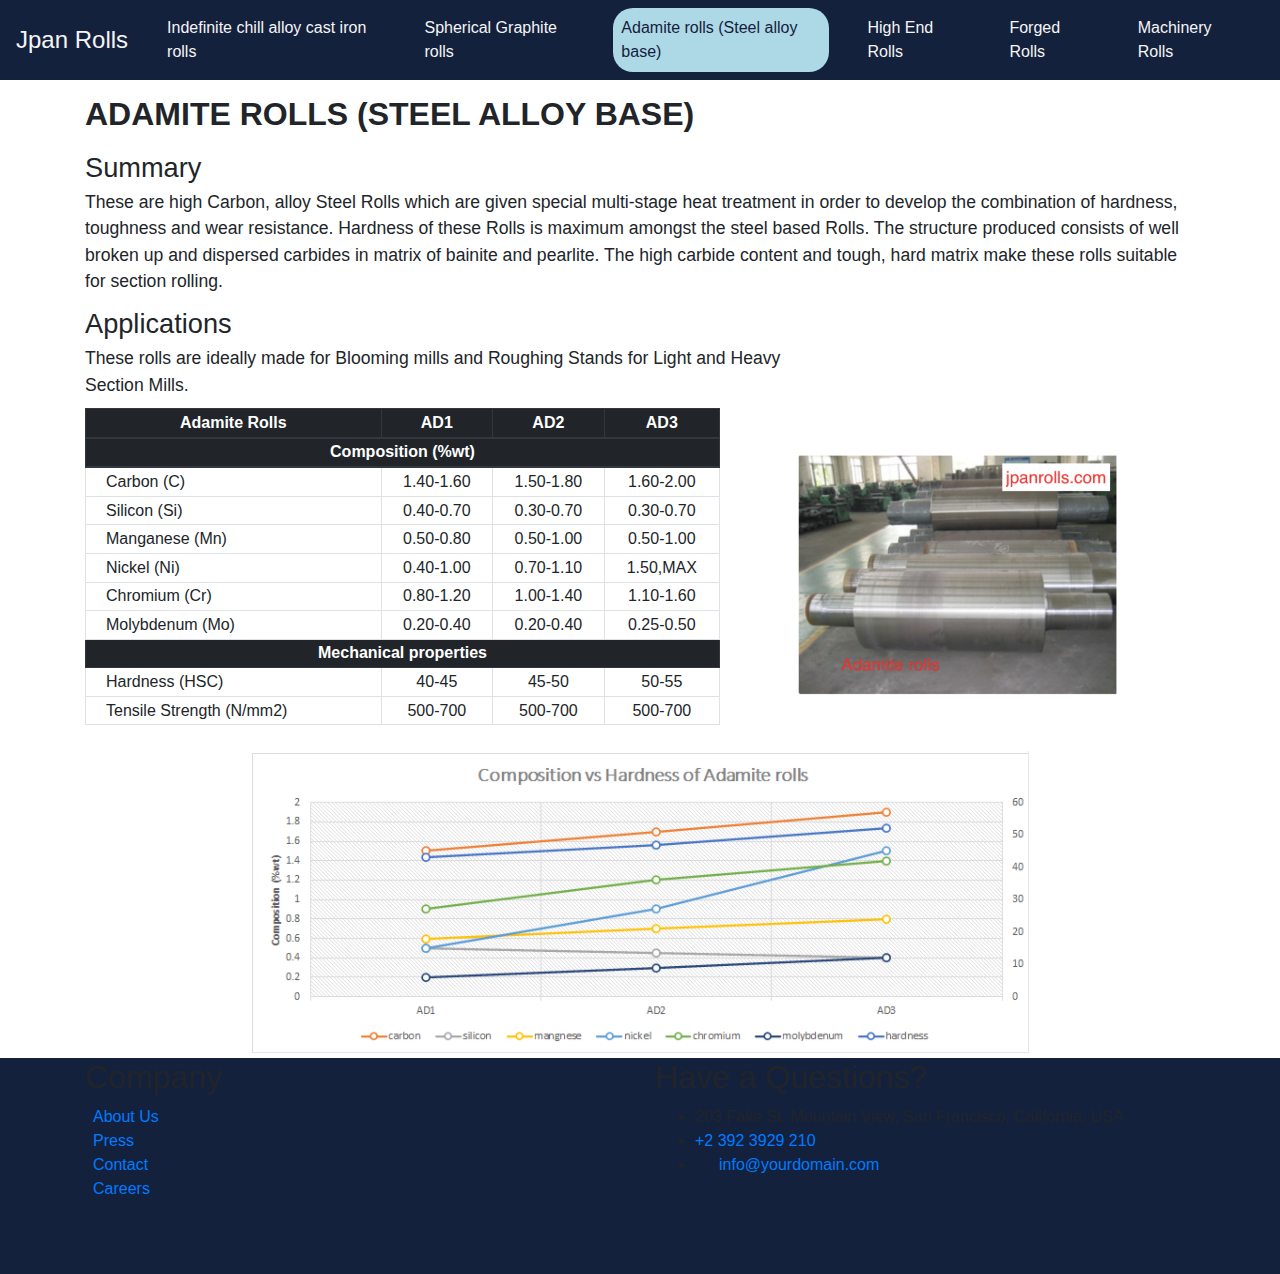
==== commit c0bec14d: "made minor changes in individual pages" ====
--- a/adamite/index.html
+++ b/adamite/index.html
@@ -18,12 +18,12 @@
     </button>
     <div class="collapse navbar-collapse justify-content-center" id="navbarNavAltMarkup">
         <div class="navbar-nav">
-            <a class="nav-item nav-link mr-2 ml-2" href="/indefinite chill alloy/index.html">Indefinite chill alloy cast iron rolls <span class="sr-only">(current)</span></a>
-            <a class="nav-item nav-link mr-2 ml-2" href="/spherical graphite/index.html">Spherical Graphite rolls</a>
+            <a class="nav-item nav-link mr-2 ml-2" href="../indefinitechill/index.html">Indefinite chill alloy cast iron rolls <span class="sr-only">(current)</span></a>
+            <a class="nav-item nav-link mr-2 ml-2" href="../sphericalgraphite/index.html">Spherical Graphite rolls</a>
             <a class="nav-item nav-link active mr-2 ml-2" href="#">Adamite rolls (Steel alloy base)</a>
-            <a class="nav-item nav-link mr-2 ml-2" href="/high end/index.html">High End Rolls</a>
-            <a class="nav-item nav-link mr-2 ml-2" href="/forged/index.html">Forged Rolls</a>
-            <a class="nav-item nav-link mr-2 ml-2" href="/machinery/index.html">Machinery Rolls</a>
+            <a class="nav-item nav-link mr-2 ml-2" href="../highend/index.html">High End Rolls</a>
+            <a class="nav-item nav-link mr-2 ml-2" href="../forged/index.html">Forged Rolls</a>
+            <a class="nav-item nav-link mr-2 ml-2" href="../machinery/index.html">Machinery Rolls</a>
         </div>
     </div>
 </nav>
@@ -513,44 +513,43 @@
                             </thead>
 
                             <tbody>
-                                <tr>
-                                    <td>Composition (%Wt)</td>
-                                    <td></td>
-                                    <td></td>
-                                    <td></td>
-                                </tr>
-                                <tr>
-                                    <td>Carbon (C)</td>
+                                <thead class="thead-dark">
+                                    <tr>
+                                        <th scope="col" colspan="4">Composition (%wt)</th>
+                                    </tr>
+                                </thead>
+                                <tr>
+                                    <td style="text-align: left; padding-left: 20px;" style="text-align: left; padding-left: 20px;">Carbon (C)</td>
                                     <td>1.40-1.60</td>
                                     <td>1.50-1.80</td>
                                     <td>1.60-2.00</td>
                                 </tr>
                                 <tr>
-                                    <td>Silicon (Si)</td>
+                                    <td style="text-align: left; padding-left: 20px;" style="text-align: left; padding-left: 20px;">Silicon (Si)</td>
                                     <td>0.40-0.70</td>
                                     <td>0.30-0.70</td>
                                     <td>0.30-0.70</td>
                                 </tr>
                                 <tr>
-                                    <td>Manganese (Mn)</td>
+                                    <td style="text-align: left; padding-left: 20px;" style="text-align: left; padding-left: 20px;">Manganese (Mn)</td>
                                     <td>0.50-0.80</td>
                                     <td>0.50-1.00</td>
                                     <td>0.50-1.00</td>
                                 </tr>
                                 <tr>
-                                    <td>Nickel (Ni)</td>
+                                    <td style="text-align: left; padding-left: 20px;" style="text-align: left; padding-left: 20px;">Nickel (Ni)</td>
                                     <td>0.40-1.00</td>
                                     <td>0.70-1.10</td>
                                     <td>1.50,MAX</td>
                                 </tr>
                                 <tr>
-                                    <td>Chromium (Cr)</td>
+                                    <td style="text-align: left; padding-left: 20px;" style="text-align: left; padding-left: 20px;">Chromium (Cr)</td>
                                     <td>0.80-1.20</td>
                                     <td>1.00-1.40</td>
                                     <td>1.10-1.60</td>
                                 </tr>
                                 <tr>
-                                    <td>Molybdenum (Mo)</td>
+                                    <td style="text-align: left; padding-left: 20px;" style="text-align: left; padding-left: 20px;">Molybdenum (Mo)</td>
                                     <td>0.20-0.40</td>
                                     <td>0.20-0.40</td>
                                     <td>0.25-0.50</td>
@@ -559,13 +558,13 @@
                                     <th colspan="5">Mechanical properties</th>
                                 </tr>
                                 <tr>
-                                    <td>Hardness (HSC)</td>
+                                    <td style="text-align: left; padding-left: 20px;">Hardness (HSC)</td>
                                     <td>40-45</td>
                                     <td>45-50</td>
                                     <td>50-55</td>
                                 </tr>
                                 <tr>
-                                    <td>Tensile Strength (N/mm2)</td>
+                                    <td style="text-align: left; padding-left: 20px;">Tensile Strength (N/mm2)</td>
                                     <td>500-700</td>
                                     <td>500-700</td>
                                     <td>500-700</td>
--- a/adamite/style.css
+++ b/adamite/style.css
@@ -3,7 +3,7 @@
 }
 
 nav.navbar{
-    background-color: #134872;
+    background-color: #14213d;
 }
 
 nav.navbar .navbar-brand{
@@ -24,7 +24,7 @@
 
 .navbar-nav .nav-item.active {
     background-color: lightblue;
-    color: #134872 !important;
+    color: #14213d !important;
     border-radius: 20px;
 }
 
@@ -45,7 +45,7 @@
 
 .landing .tagline{
     font-size: 3.3rem;
-    color: #134872;
+    color: #14213d;
     font-variant: small-caps;
     font-weight: 750;
 }
@@ -68,11 +68,11 @@
 }
 
 .pdt-odd{
-    background-color: #ed1c24;
+    background-color: #2b3750;
 }
 
 .pdt-even{
-    background-color: #134872;
+    background-color: #14213d;
 }
 
 .pdt-heading{
@@ -100,11 +100,11 @@
 }
 
 .pdt-odd{
-    background-color: #ed1c24;
+    background-color: #2b3750;
 }
 
 .pdt-even{
-    background-color: #134872;
+    background-color: #14213d;
 }
 
 .pdt-heading{
@@ -230,5 +230,5 @@
 }
 
 footer{
-    background-color: #134872;
+    background-color: #14213d;
 }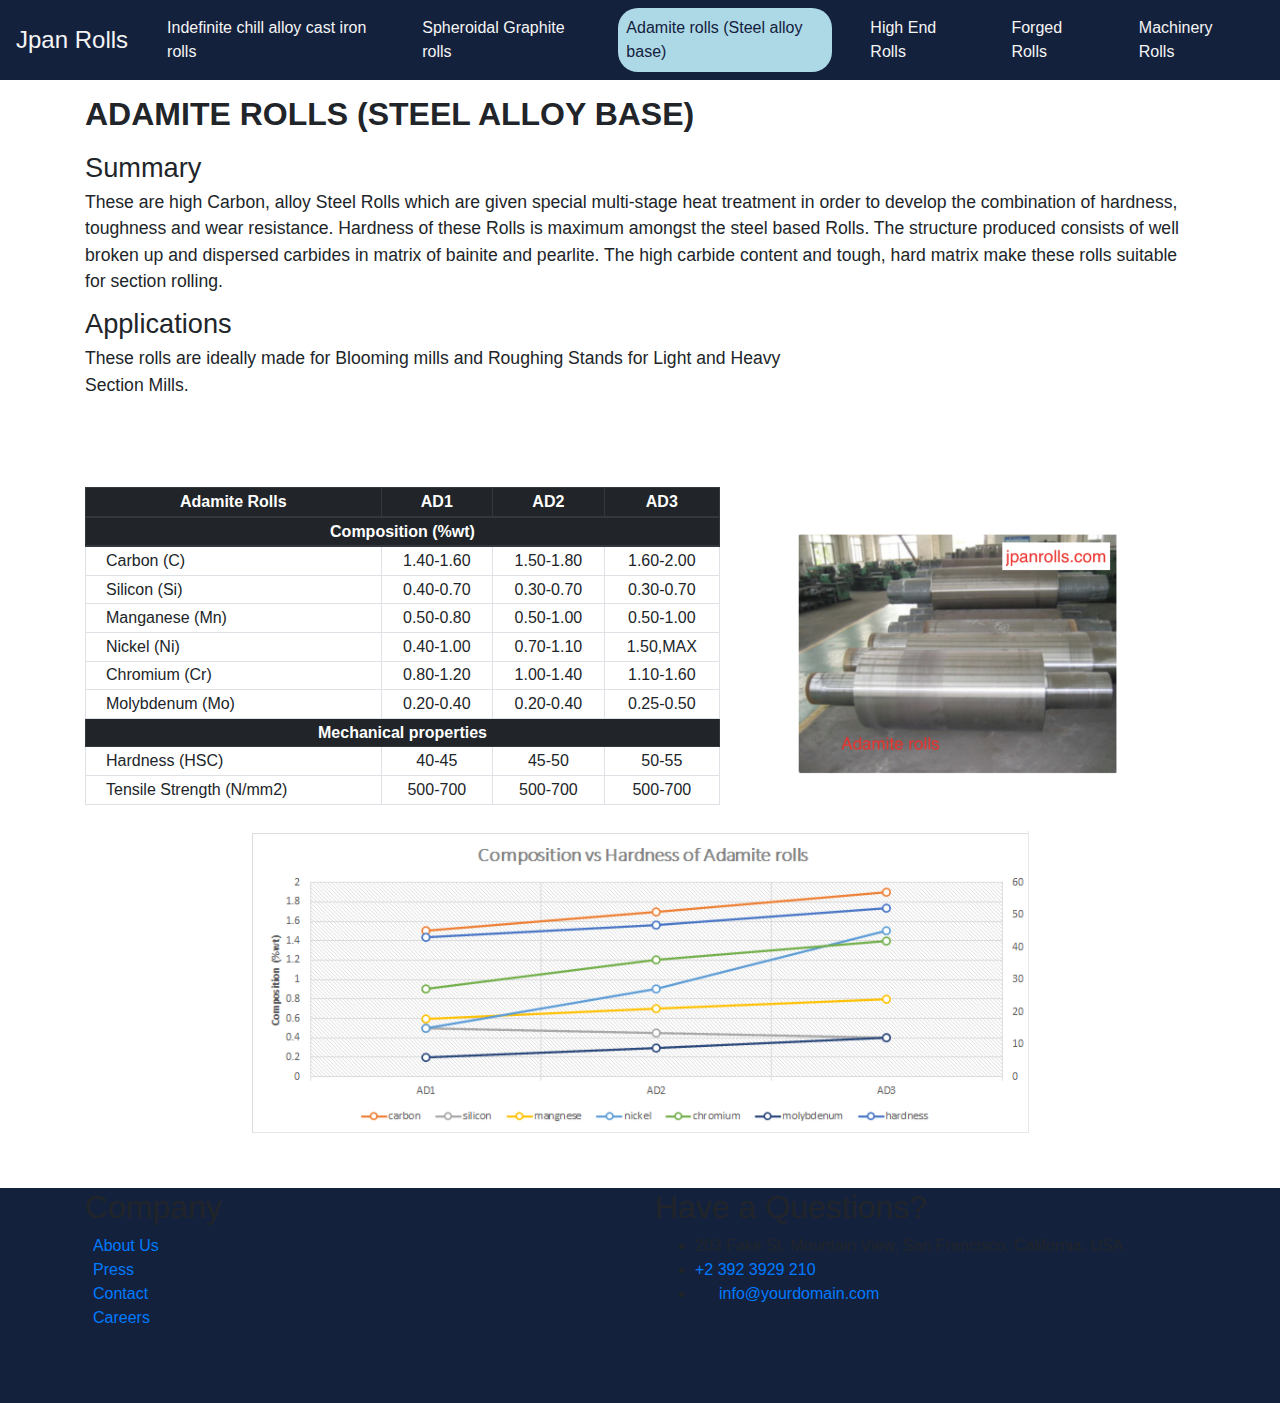
==== commit 1abeb3dd: "minor touch up given to website. footer started." ====
--- a/adamite/index.html
+++ b/adamite/index.html
@@ -19,7 +19,7 @@
     <div class="collapse navbar-collapse justify-content-center" id="navbarNavAltMarkup">
         <div class="navbar-nav">
             <a class="nav-item nav-link mr-2 ml-2" href="../indefinitechill/index.html">Indefinite chill alloy cast iron rolls <span class="sr-only">(current)</span></a>
-            <a class="nav-item nav-link mr-2 ml-2" href="../sphericalgraphite/index.html">Spherical Graphite rolls</a>
+            <a class="nav-item nav-link mr-2 ml-2" href="../spheroidalgraphite/index.html">Spheroidal Graphite rolls</a>
             <a class="nav-item nav-link active mr-2 ml-2" href="#">Adamite rolls (Steel alloy base)</a>
             <a class="nav-item nav-link mr-2 ml-2" href="../highend/index.html">High End Rolls</a>
             <a class="nav-item nav-link mr-2 ml-2" href="../forged/index.html">Forged Rolls</a>
@@ -63,7 +63,7 @@
                     02
                 </div>
                 <div class="col-12 d-flex justify-content-center pdt-name">
-                    Spherical graphite rolls
+                    spheroidal graphite rolls
                 </div>
             </div>
         </div>
@@ -159,7 +159,7 @@
                             02
                         </div>
                         <div class="col-12 d-flex justify-content-center pdt-name">
-                            Spherical Graphite rolls
+                            spheroidal Graphite rolls
                         </div>
                     </div>
                 </div>
@@ -330,7 +330,7 @@
 
                 <!-- <div class="row indi-pdt hide" id="pdt-2">
                     <div class="col-12 pdt-title align-self-center">
-                        Spherical Graphite rolls 
+                        spheroidal Graphite rolls 
                     </div>
                     
                     <div class="col-12 pdt-info align-self-center">
@@ -498,6 +498,10 @@
                         <div class="appli-name">Applications</div>
                         <div class="appli-content">
                             These rolls are ideally made for Blooming mills and Roughing Stands for Light and Heavy Section Mills.
+                            <br>
+                            <br>
+                            <br>
+                            <br>
                         </div>
                     </div>
                     
--- a/adamite/style.css
+++ b/adamite/style.css
@@ -231,4 +231,5 @@
 
 footer{
     background-color: #14213d;
+    margin-top: 50px;
 }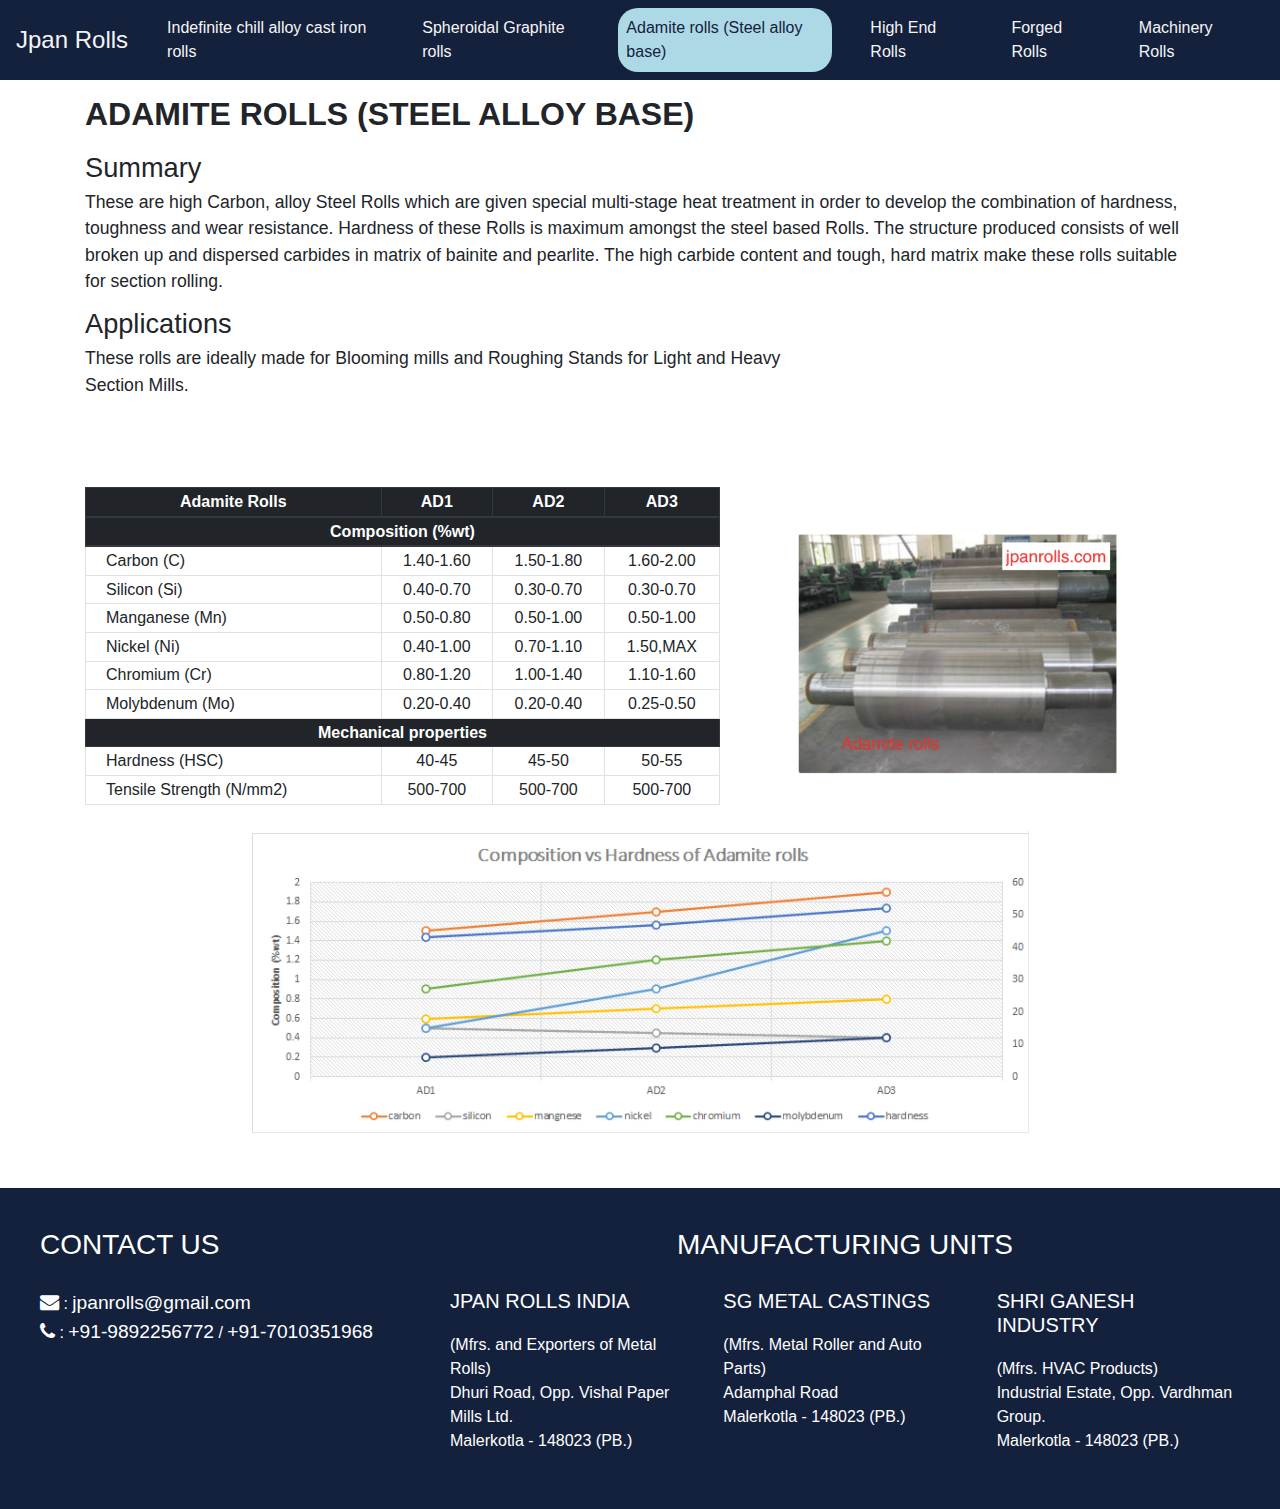
==== commit 6eb313a0: "Optimised indi pages for mobile view" ====
--- a/adamite/index.html
+++ b/adamite/index.html
@@ -5,6 +5,7 @@
     <title>Jpan Rolls</title>
 
     <link rel="stylesheet" href="https://maxcdn.bootstrapcdn.com/bootstrap/4.0.0/css/bootstrap.min.css" integrity="sha384-Gn5384xqQ1aoWXA+058RXPxPg6fy4IWvTNh0E263XmFcJlSAwiGgFAW/dAiS6JXm" crossorigin="anonymous">
+    <link rel="stylesheet" href="https://cdnjs.cloudflare.com/ajax/libs/font-awesome/4.7.0/css/font-awesome.min.css">
     <link rel="stylesheet" href="./style.css">
 
 </head>
@@ -13,7 +14,7 @@
 
 <nav class="navbar navbar-expand-lg navbar-light fixed-top" id="navbar">
     <a class="navbar-brand" href="../index.html">Jpan Rolls</a>
-    <button class="navbar-toggler" type="button" data-toggle="collapse" data-target="#navbarNavAltMarkup" aria-controls="navbarNavAltMarkup" aria-expanded="false" aria-label="Toggle navigation">
+    <button class="navbar-toggler navbar-dark" type="button" data-toggle="collapse" data-target="#navbarNavAltMarkup" aria-controls="navbarNavAltMarkup" aria-expanded="false" aria-label="Toggle navigation">
         <span class="navbar-toggler-icon"></span>
     </button>
     <div class="collapse navbar-collapse justify-content-center" id="navbarNavAltMarkup">
@@ -494,7 +495,7 @@
                         </div>
                     </div>
 
-                    <div class="col-8 pdt-appli align-self-center">
+                    <div class="col-sm-8 col-12 pdt-appli align-self-center">
                         <div class="appli-name">Applications</div>
                         <div class="appli-content">
                             These rolls are ideally made for Blooming mills and Roughing Stands for Light and Heavy Section Mills.
@@ -505,7 +506,7 @@
                         </div>
                     </div>
                     
-                    <div class="col-7 mr-5 pdt-data  align-self-center">
+                    <div class="col-sm-7 col-12 mr-5 pdt-data  align-self-center">
                         <table class="table table-sm table-hover table-bordered">
                             <thead class="thead-dark">
                                 <tr>
@@ -577,7 +578,7 @@
                         </table>
                     </div>
 
-                    <div class="col-4 pdt-img align-self-center">
+                    <div class="col-sm-4 col-12 pdt-img align-self-center">
                         <img src="../images/pdt-3-img.png" alt="pdt-3-image">
                     </div>
 
@@ -979,36 +980,56 @@
     </div>
 </div> -->
 
-<footer>
-    <div class="container">
-      <div class="row mb-5">
-        <div class="col-md">
-           <div class="ftco-footer-widget mb-4">
-            <h2 class="ftco-heading-2">Company</h2>
-            <ul class="list-unstyled">
-              <li><a href="#"><span class="fa fa-chevron-right mr-2"></span>About Us</a></li>
-              <li><a href="#"><span class="fa fa-chevron-right mr-2"></span>Press</a></li>
-              <li><a href="#"><span class="fa fa-chevron-right mr-2"></span>Contact</a></li>
-              <li><a href="#"><span class="fa fa-chevron-right mr-2"></span>Careers</a></li>
-            </ul>
+<footer id="contact">
+    <div class="">
+      <div class="row">
+          <div class="col-4 contact-us">
+              <h3>Contact Us</h3>
           </div>
-        </div>
-        <div class="col-md">
-          <div class="ftco-footer-widget mb-4">
-              <h2 class="ftco-heading-2">Have a Questions?</h2>
-              <div class="block-23 mb-3">
-                <ul>
-                  <li><span class="icon fa fa-map"></span><span class="text">203 Fake St. Mountain View, San Francisco, California, USA</span></li>
-                  <li><a href="#"><span class="icon fa fa-phone"></span><span class="text">+2 392 3929 210</span></a></li>
-                  <li><a href="#"><span class="icon fa fa-envelope pr-4"></span><span class="text">info@yourdomain.com</span></a></li>
-                </ul>
+          <div class="col-8 d-flex justify-content-center manu-units">
+              <h3>Manufacturing Units</h3>
+          </div>
+          <div class="col-4">
+            <i class="fa fa-envelope mail-icon"></i>
+            :       <a href="mailto:jpanrolls@gmail.com" class="mail-add">jpanrolls@gmail.com</a>
+            <br>
+            <i class="fa fa-phone phone-icon" aria-hidden="true"></i>
+            :       <a href="tel:+91-9892256772" class="phone-no">+91-9892256772</a> / <a href="tel:+91-7010351968" class="phone-no">+91-7010351968</a> 
+          </div>
+          <div class="col-8">
+              <div class="row">
+                  <div class="col-sm-4 col-12">
+                      <h5 class="manu-head">JPAN ROLLS INDIA</h5>
+                      <p class="manu-add">
+                          (Mfrs. and Exporters of Metal Rolls)
+                          <br>
+                          Dhuri Road, Opp. Vishal Paper Mills Ltd.
+                          <br>
+                          Malerkotla - 148023 (PB.) 
+                      </p>
+                  </div>
+                  <div class="col-sm-4 col-12">
+                    <h5 class="manu-head">SG METAL CASTINGS</h5>
+                    <p class="manu-add">
+                        (Mfrs. Metal Roller and Auto Parts)
+                        <br>
+                        Adamphal Road
+                        <br>
+                        Malerkotla - 148023 (PB.) 
+                    </p>
+                </div>
+                <div class="col-sm-4 col-12">
+                    <h5 class="manu-head">SHRI GANESH INDUSTRY</h5>
+                    <p class="manu-add">
+                        (Mfrs. HVAC Products)
+                        <br>
+                        Industrial Estate, Opp. Vardhman Group.
+                        <br>
+                        Malerkotla - 148023 (PB.) 
+                    </p>
+                </div>
               </div>
           </div>
-        </div>
-      </div>
-      <div class="row">
-        <div class="col-md-12 text-center">
-        </div>
       </div>
     </div>
   </footer>
--- a/adamite/style.css
+++ b/adamite/style.css
@@ -232,4 +232,61 @@
 footer{
     background-color: #14213d;
     margin-top: 50px;
+    color: white;
+    padding: 40px;
+}
+
+footer .contact-us, .manu-units{
+    margin-bottom: 20px;
+    text-transform: uppercase;
+}
+
+footer .mail-icon, .phone-icon{
+    color: white;
+    font-size: 1.2rem;
+}
+
+footer .mail-add, .phone-no{
+    color: white;
+    font-size: 1.2rem;
+}
+
+footer .manu-head{
+    margin-bottom: 20px;
+}
+
+/* Mobile View Optimisation */
+
+@media all and (max-width:576px) {
+
+    .pdt-info-wrapper .pdts-info-container .pdt-graph img{
+        width: 100%;
+        height: auto;
+    }
+
+    footer{
+        padding: 20px;
+    }
+    
+    footer .contact-us h3{
+        font-size: 1rem;
+    }
+
+    footer .manu-units h3{
+        font-size: 1rem;
+    }
+    
+    footer .mail-icon, .phone-icon{
+        font-size: 0.8rem;
+    }
+    
+    footer .mail-add, .phone-no{
+        font-size: 0.8rem;
+    }
+    
+    footer .manu-head{
+        margin-bottom: 20px;
+        font-size: 1rem;
+    }
+
 }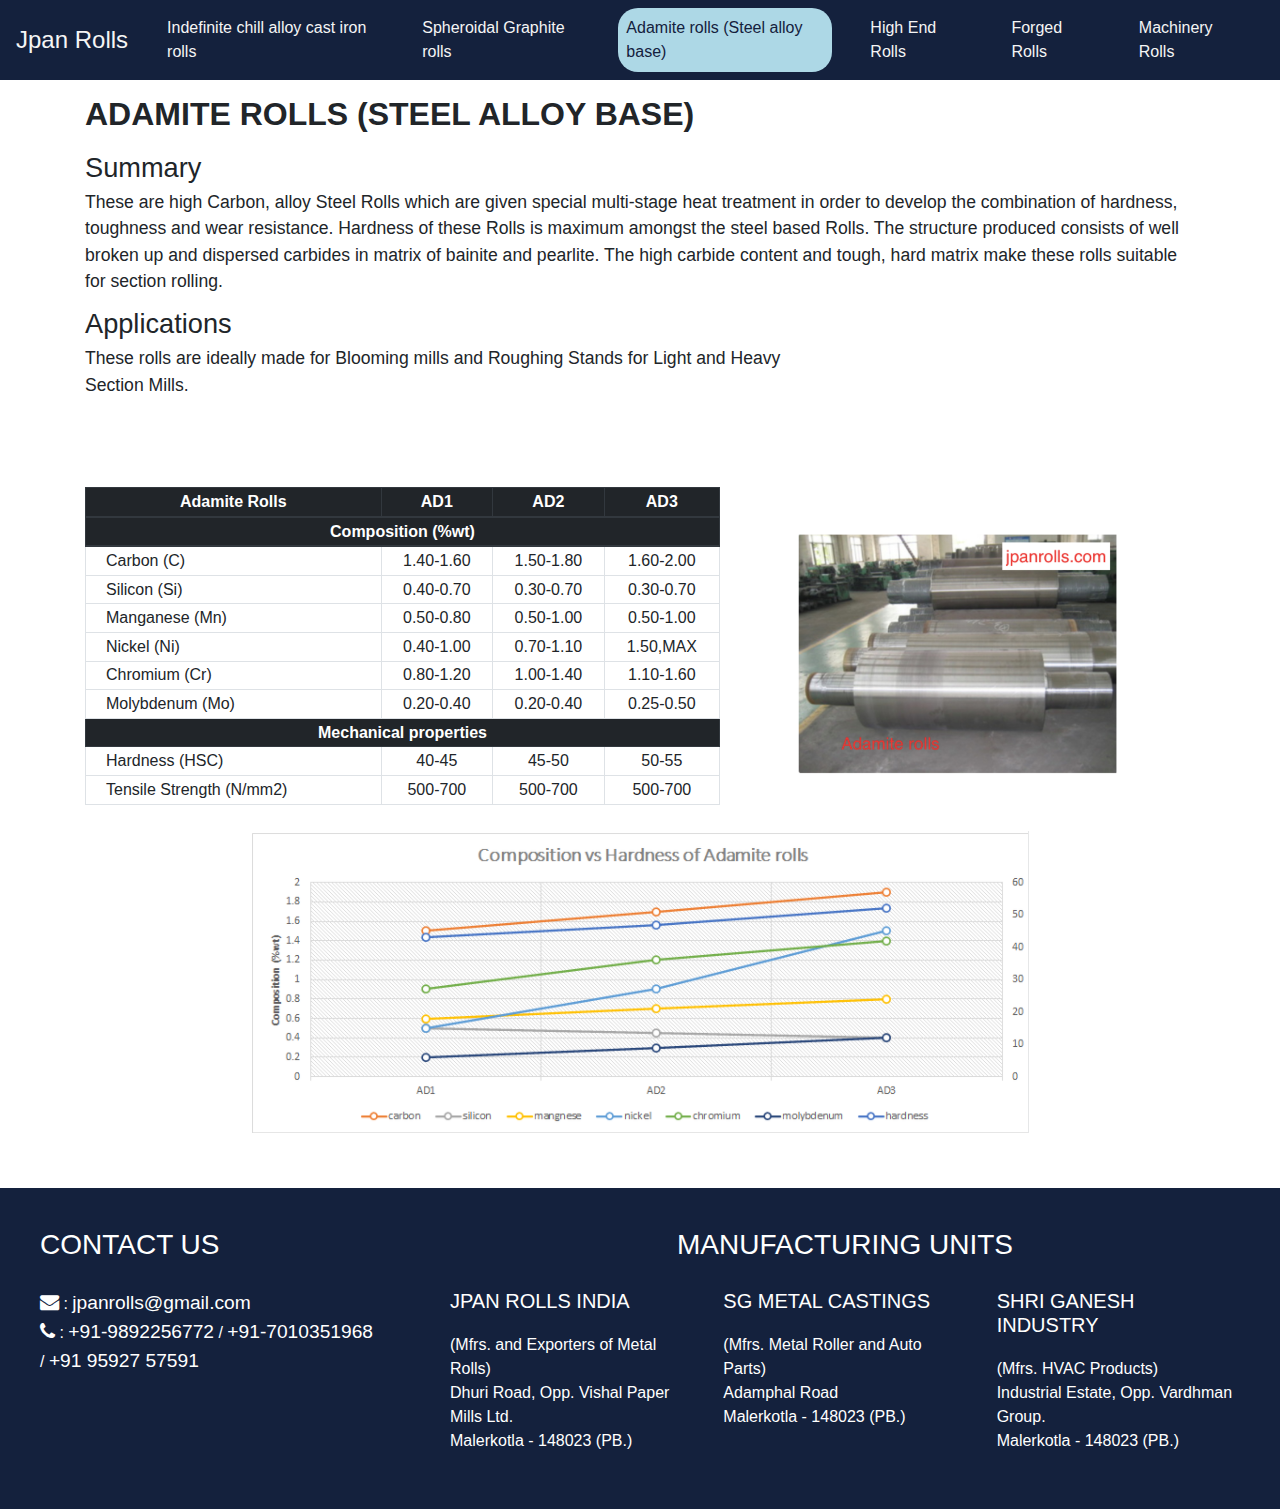
==== commit 043b6d19: "Added contact number" ====
--- a/adamite/index.html
+++ b/adamite/index.html
@@ -19,12 +19,12 @@
     </button>
     <div class="collapse navbar-collapse justify-content-center" id="navbarNavAltMarkup">
         <div class="navbar-nav">
-            <a class="nav-item nav-link mr-2 ml-2" href="../indefinitechill/index.html">Indefinite chill alloy cast iron rolls <span class="sr-only">(current)</span></a>
-            <a class="nav-item nav-link mr-2 ml-2" href="../spheroidalgraphite/index.html">Spheroidal Graphite rolls</a>
-            <a class="nav-item nav-link active mr-2 ml-2" href="#">Adamite rolls (Steel alloy base)</a>
-            <a class="nav-item nav-link mr-2 ml-2" href="../highend/index.html">High End Rolls</a>
-            <a class="nav-item nav-link mr-2 ml-2" href="../forged/index.html">Forged Rolls</a>
-            <a class="nav-item nav-link mr-2 ml-2" href="../machinery/index.html">Machinery Rolls</a>
+            <a class="nav-item nav-link mr-2 ml-2" onclick="hide_menu()" href="../indefinitechill/index.html">Indefinite chill alloy cast iron rolls <span class="sr-only">(current)</span></a>
+            <a class="nav-item nav-link mr-2 ml-2" onclick="hide_menu()" href="../spheroidalgraphite/index.html">Spheroidal Graphite rolls</a>
+            <a class="nav-item nav-link active mr-2 ml-2" onclick="hide_menu()" href="#">Adamite rolls (Steel alloy base)</a>
+            <a class="nav-item nav-link mr-2 ml-2" onclick="hide_menu()" href="../highend/index.html">High End Rolls</a>
+            <a class="nav-item nav-link mr-2 ml-2" onclick="hide_menu()" href="../forged/index.html">Forged Rolls</a>
+            <a class="nav-item nav-link mr-2 ml-2" onclick="hide_menu()" href="../machinery/index.html">Machinery Rolls</a>
         </div>
     </div>
 </nav>
@@ -983,20 +983,20 @@
 <footer id="contact">
     <div class="">
       <div class="row">
-          <div class="col-4 contact-us">
+          <div class="col-sm-4 col-6 contact-us">
               <h3>Contact Us</h3>
           </div>
-          <div class="col-8 d-flex justify-content-center manu-units">
+          <div class="col-sm-8 col-6 d-flex justify-content-center manu-units">
               <h3>Manufacturing Units</h3>
           </div>
-          <div class="col-4">
+          <div class="col-sm-4 col-6">
             <i class="fa fa-envelope mail-icon"></i>
             :       <a href="mailto:jpanrolls@gmail.com" class="mail-add">jpanrolls@gmail.com</a>
             <br>
             <i class="fa fa-phone phone-icon" aria-hidden="true"></i>
-            :       <a href="tel:+91-9892256772" class="phone-no">+91-9892256772</a> / <a href="tel:+91-7010351968" class="phone-no">+91-7010351968</a> 
+            :       <a href="tel:+91-9892256772" class="phone-no">+91-9892256772</a> / <a href="tel:+91-7010351968" class="phone-no">+91-7010351968</a>  <br> / <a href="tel:+91 95927 57591" class="phone-no">+91 95927 57591</a> 
           </div>
-          <div class="col-8">
+          <div class="col-sm-8 col-6">
               <div class="row">
                   <div class="col-sm-4 col-12">
                       <h5 class="manu-head">JPAN ROLLS INDIA</h5>
@@ -1035,10 +1035,10 @@
   </footer>
 
 
-
 <script src="https://code.jquery.com/jquery-3.2.1.slim.min.js" integrity="sha384-KJ3o2DKtIkvYIK3UENzmM7KCkRr/rE9/Qpg6aAZGJwFDMVNA/GpGFF93hXpG5KkN" crossorigin="anonymous"></script>
 <script src="https://cdnjs.cloudflare.com/ajax/libs/popper.js/1.12.9/umd/popper.min.js" integrity="sha384-ApNbgh9B+Y1QKtv3Rn7W3mgPxhU9K/ScQsAP7hUibX39j7fakFPskvXusvfa0b4Q" crossorigin="anonymous"></script>
 <script src="https://maxcdn.bootstrapcdn.com/bootstrap/4.0.0/js/bootstrap.min.js" integrity="sha384-JZR6Spejh4U02d8jOt6vLEHfe/JQGiRRSQQxSfFWpi1MquVdAyjUar5+76PVCmYl" crossorigin="anonymous"></script>
+<script src="../main.js"></script>
 
 </body>
 </html>